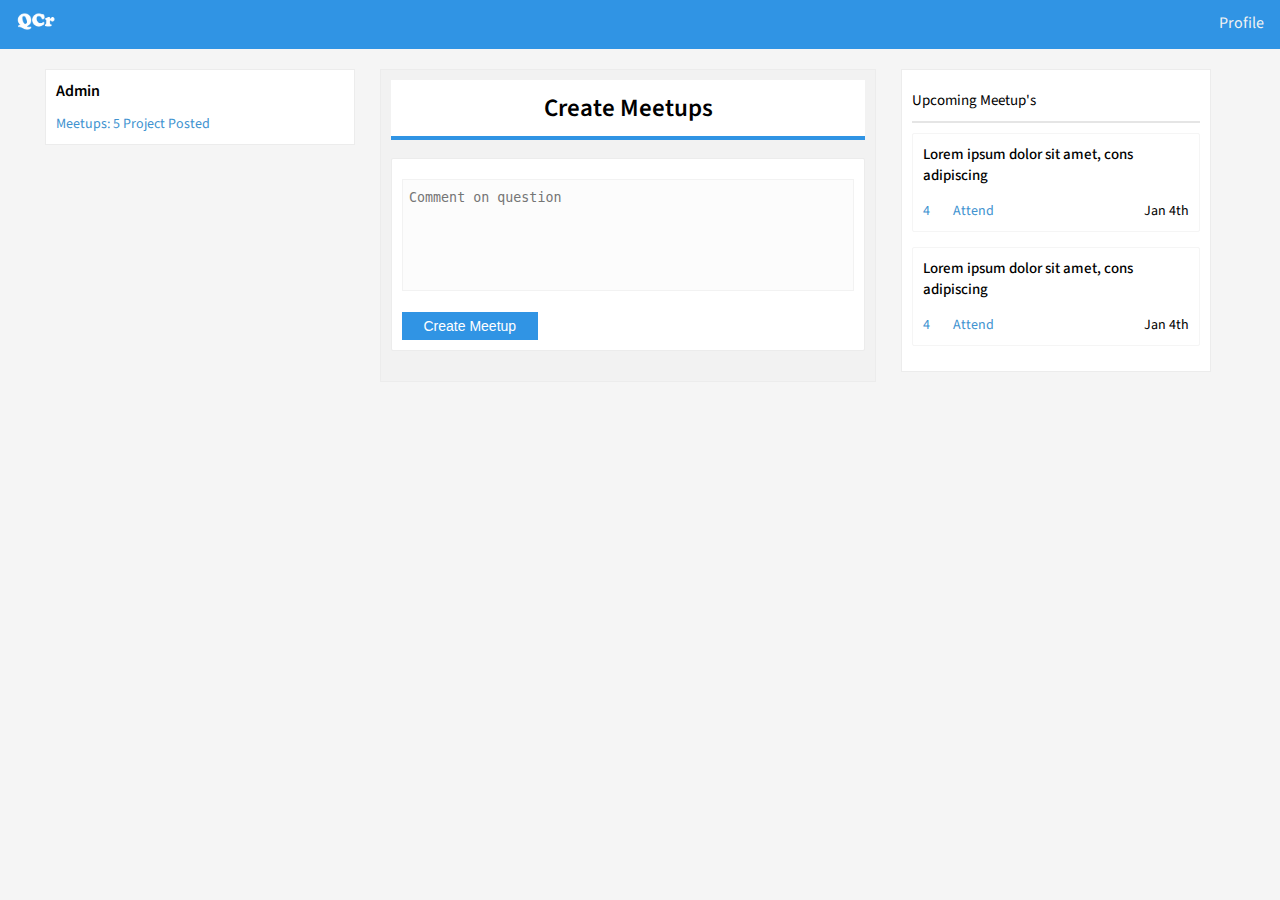
==== UI/admin.html @ d16dafab "Merge pull request #6 from olatoyebrain/admin" ====
<!DOCTYPE html>
<html lang="en">
<head>
  <meta charset="UTF-8">
        <meta name="viewport" content="width=device-width, initial-scale=1.0">
        <meta http-equiv="X-UA-Compatible" content="ie=edge">
        <link rel="stylesheet" type="text/css" href="css/style.css">
        <link rel="stylesheet" href="https://use.fontawesome.com/releases/v5.6.3/css/all.css" integrity="sha384-UHRtZLI+pbxtHCWp1t77Bi1L4ZtiqrqD80Kn4Z8NTSRyMA2Fd33n5dQ8lWUE00s/" crossorigin="anonymous">
        <title>Comment</title>
</head>
<body>

<div class="main-nav">
  <a href="homepage.html"><img src="img/logo2.png" width="40px"/></a>
  <a href="user.html"><i class="fas fa-user profile"></i> Profile</a>
</div>

<div class="row clearfix">
    <div class="column side">
        <h2 class="profile-name">Admin <i class="fas fa-user rit"></i></h2>
        <p class="view-profile"><a href="#">Meetups: 5 Project Posted</a></p>
    </div>
  <div class="column middle">
    <div class="meetup-card">Create Meetups</div>

       <div class="card">
        <form id='create-Meetups'></form>
            <textarea name="textarea" id="comment"  rows="6" placeholder="Comment on question"></textarea>
            <a href="signup.html"><button class="blue-btn" type="button">Create Meetup</button></a>
    </div>

    <!-- <div id="posted-question">
        <h2 class="posted-by"><a href="#">David Akinola</a> <span class="rit">2m</span></h2>
          <p class="comment"> Maecenas sit amet pretium urna. Vivamus venenatis velit nec neque ultricies, eget elementum magna tristique. Quisque vehicula, risus eget aliquam placerat</p>
    </div>
    <div id="posted-question">
        <h2 class="posted-by"><a href="#">Lilian More</a> <span class="rit">8m</span></h2>
            <p class="comment"> Maecenas sit amet pretium urna. Vivamus venenatis velit nec neque ultricies, eget elementum magna tristique. Quisque vehicula, risus eget aliquam placerat</p>
    </div> -->
    
    

    
  </div>
  <div class="column side">

    <div class="upcoming-meetup">Upcoming Meetup's  <i class="fas fa-calendar-week rit"></i></div>
      <div class="card-side">
        <h2 class="upcoming-title">Lorem ipsum dolor sit amet, cons adipiscing</h2>
        <p class="card-footer-side">
          <a href="#">4 <i class="far fa-question-circle qu"></i></a> 
          <a href="#">Attend </a> 
          <span class="rit">Jan 4th</span>
        </p>
      </div>

      <div class="card-side">
        <h2 class="upcoming-title">Lorem ipsum dolor sit amet, cons adipiscing</h2>
        <p class="card-footer-side">
          <a href="#">4 <i class="far fa-question-circle qu"></i></a> 
          <a href="#">Attend </a> 
          <span class="rit">Jan 4th</span>
        </p>
      </div>
  </div>
  

</body>
</html>
---- UI/css/style.css ----
@import url('https://fonts.googleapis.com/css?family=Source+Sans+Pro');
*{
    margin:0;
    padding:0;
}
body{
    font-family: 'Source Sans Pro', sans-serif;
    background-color: #f5f5f5;
}

.container-signup{
  background:url('../img/bg.jpg');
  background-size:cover;
  height: 100vh;
}

a{
    color: #4193d0;
}

.rit{
    float: right;
}

.lef{
    float: left;
}

.clearfix::after {
    content: "";
    clear: both;
    display: table;
    }

header {
  background-color: #3094e4;
    padding: 15px;
    text-align: center;
    overflow: hidden;
    color: #fff;
}

.row-signup{
  width: 90%;
  height: auto;
  margin:50px auto
}
.column {
    float: left;
    padding:10px;
}
.column.signup{
  width: 35%;
  padding: 30px;
  box-sizing: border-box;
  border: 1px solid #f2f2f2;
  border-radius: 5px;
}
.signup{
  background-color:#ffffff;
  padding: 25px;
}
.signup.form{
  background-color:red;
  padding:20px;
}
.signup.signup-page{
  width:30%;
  margin: 0 auto
}

.signup-title{
  border-bottom:1px solid #f5f5f5;
  margin-bottom:20px;
  padding-bottom:4px;
}

.column.about{
    background: #e9eee8;
    width: 55%;
    padding: 10px;
    box-sizing: border-box;
    text-align: center;
}
.about h2{
  font-size:40px;
  text-align: center;
}
.about p{
  font-size: 22px;
  text-align: center;
  line-height: 2;
}
/* Clear floats after the columns */
.row-sigup:after {
    content: "";
    display: table;
    clear: both;
}

.blue-btn {
  width: 30%;
  border: none;
  color: #fff;
  background-color: #3094e4;
  padding: 6px 8px;
  font-size: 14px;
  margin-top: 5px !important;
}


input, textarea{
  padding: 10px 6px;
  width: 100%;
  /* overflow: hidden; */
  box-sizing: border-box;
  border:1px solid #f2f2f2;
  border-radius: 0px;
  margin: 10px 0px;
  box-sizing: border-box;
  background-color: rgba(247, 247, 247, 0.38);
}
textarea{
  resize: none;
}

.button{
display: block;
width:100%;
border:none;
color:#fff;
background-color: #4193d0;
padding: 10px 20px;
margin-top:10px;
font-size: 16px;
}

button:hover{
background-color: #2c79b2;
}

button.join{
width:100%;
border:none;
color:#fff;
background-color: #3bb419;
width: 40%;
height: 30%;
padding: 10px 15px;
font-size: 20px;
margin-top:30px;

}

button.join:hover{
background-color: #36a218;
}

button.join a{
    color: #fff;
    text-decoration: none;
}
/*Font-awesome style*/

.fa-user{
    color:#4193d0;
    font-size: 15px;
}
.fa-user.profile{
  color:#fff;
  font-size: 11px;
}

nav{
display: block;
}
nav.nav-signup{
background-color: #ffffff;
height: 50px;
}
ul li{
display: inline-block;
padding: 16px 16px;
}
ul li {
float:right;
}
nav li a{
text-decoration: none;
color: #4193d0;
font-size: 14px;
}
ul li:first-child{
float: left;
}

nav ul li:hover{
background-color:#f5f5f5;
height:18px;
}

.footer{
text-align: center;
background-color: #ffff;
clear: both;
height: 40px;
width: auto;
position: fixed;
padding-top: 20px;
left: 0;
bottom: 0;
width: 100%;
margin-top: 50px;
color: #454545;
font-size: 14px;
}
.form-footer{
    font-size:14px;
    margin-top:15px;
}

.main-head{
  background-color: #3094e4;
  padding: 20px;
  text-align: center;
}

.main-nav {
  overflow: hidden;
  background-color: #3094e4;
}

.main-nav a {
  float: left;
  display: block;
  color: #f2f2f2;
  text-align: center;
  padding: 12px 16px;
  text-decoration: none;
}

.column {
  float: left;
  padding: 10px;
  box-sizing: border-box;
  margin: 0px auto;
  background-color: #fff;
  
}


.column.side {
  width: 25%;
  margin: 0px 25px;
  border: 1px solid #ececec;
}

.column.middle {
  width: 40%;
  background-color: #f2f2f2;
  border:1px solid #ececec;
}

.row{
width: 100%;
margin: 0 auto;
height: auto;
padding: 20px;
box-sizing: border-box;
}

.main-nav a{
float:right;
}
.main-nav a:first-child{
float: left;
}

#posted-question{
  padding: 10px;
/* border-bottom: 1px solid; */
box-sizing: border-box;
background-color: #fff;
border-radius: 2px;
border: 1px solid #ececec;
}
#posted-question .content{
  margin: 17px 0px;
  padding: 6px 4px;
  border: 1px solid #f5f5f5;
  border-left: none;
  border-right: none;
}

#posted-question .comment{
  margin: 17px 0px;
  padding: 6px 4px;
  border-top: 1px solid #f5f5f5;
}

#posted-question .card-footer a{
  text-decoration: none;
}

#posted-question .posted-by{
  font-size:14px;
  font-weight: 400;
}

#posted-question .posted-by a{
  text-decoration: none;
  color:#454545;
}

.posted-question-profile{
  font-size: 20px;  
}

.posted-question-meetups{
  font-size:15px;
}

.mt-b{
  margin: 40px 0px !important;
}

.posted-question-comments{
  font-size:15px;
}
.card{
    padding: 10px;
  /* border-bottom: 1px solid; */
  box-sizing: border-box;
  margin-bottom: 20px;
  background-color: #fff;
  border-radius: 2px;
  border: 1px solid #ececec;
}
.card-footer{
color: #434343;
font-size:14px;
}

.card a{
text-decoration: none;
}
.card a:hover{
text-decoration: none;
color: #207cc4;
}
.card-side{
    padding: 10px;
  /* border-bottom: 1px solid; */
  box-sizing: border-box;
  margin-bottom: 20px;
  background-color: #fff;
  border-radius: 2px;
  margin-bottom: 15px;
  border: 1px solid #f5f5f5;
}
.card-side a{
text-decoration:none;
}

.card-footer-side{
margin-top: 15px;
font-size: 14px;
}

.meetup-card{
background-color:#fff; 
text-align:center; 
padding:10px 0px; 
margin-bottom:18px;
font-size:25px; 
font-weight: 600;
border-bottom: 4px solid #3094e4;

}

.meetup-title{
font-size: 20px;
font-weight: 500;
}

.meetup-title-page{
  font-size: 20px;
  font-weight: 600;
  }

.upcoming-meetup{
background-color:#fff; 
padding:10px 0px; 
margin-bottom:10px;
font-size:15px; 
font-weight: 400;
border-bottom: 2px solid #e5e5e5;
}

.upcoming-title{
font-size: 15px;
font-weight: 500;
}
.content{
  margin: 17px 0px;
  padding: 18px 4px;
  border: 1px solid #f5f5f5;
  border-left: none;
  border-right: none;
  text-align: justify;
}

.fa-question-circle.qu{
  color: #f86363;
  font-weight: 600;
  font-size: 13px;
  margin-right: 20px;
}
.fas.ask{
color: #cbcbcb;
font-size: 13px;
}
.fa-comment-alt{
  color: #cbcbcb;
  font-weight: 600;
  font-size: 12px;
  margin-right: 20px
}

.profile-name{
  font-size: 16px;
  font-weight: 600;
  margin-bottom: 10px;
}
.view-profile a{
  font-size: 14px;
  text-decoration: none;
}
/* Media queries*/
@media screen and (max-width:698px) {
    .column.about{
        width: 100%;
        display: none;
    }
    .column.signup{
        width: 100%;
    }
    .signup.signup-page{
        width: 70%;
        padding: 20px;
        }
    .row-signup{
      width: 90%;
    }
    .about h2{
      font-size:40px;
      text-align: center;
    }
    .about p{
      font-size: 20px;
      text-align: center;
      line-height: 2;
    }
}
@media only screen and (min-width:698px) and (max-width:999px) {
  .column.signup{
    width: 45%;
    padding: 30px;
    box-sizing: border-box;
    border: 1px solid #f2f2f2;
    border-radius: 5px;
  }
  .signup.signup-page{
    width: 45%;
    padding: 30px;
  }
  .signup{
    background-color:#ffffff;
    padding: 25px;
  }
  .signup.form{
    background-color:red;
    padding:20px;
  }

  .column.about{
      width: 55%;
      padding: 10px;
      box-sizing: border-box;
  }
}
@media only screen and (min-width:1018px) and (max-width:1057px) {
  .column.middle{
    width: 40%;
    padding: 10px;
    
  }
  .column.side{
      width: 25%;
      padding: 10px;

  }
  .row{
    width: 100%;
    padding: 20px 0px;
  }

}

@media only screen and (min-width:860px) and (max-width:1018px) {
  .column.middle{
    width: 40%;
    padding: 10px;
    
  }
  .column.side{
      width: 24%;
      padding: 10px;

  }
  .row{
    width: 100%;
    padding: 20px 0px;
  }

}
@media screen and (max-width:860px) {
    .column.middle{
      padding-top: 10px;
    width: 80%;
    margin: 50px;
    box-sizing: border-box;
    margin-top: 20px;
    
  }
  .column.side{
      display: none;

  }
  .row{
    width: 100%;
    padding: 10px 0px;
  }
}
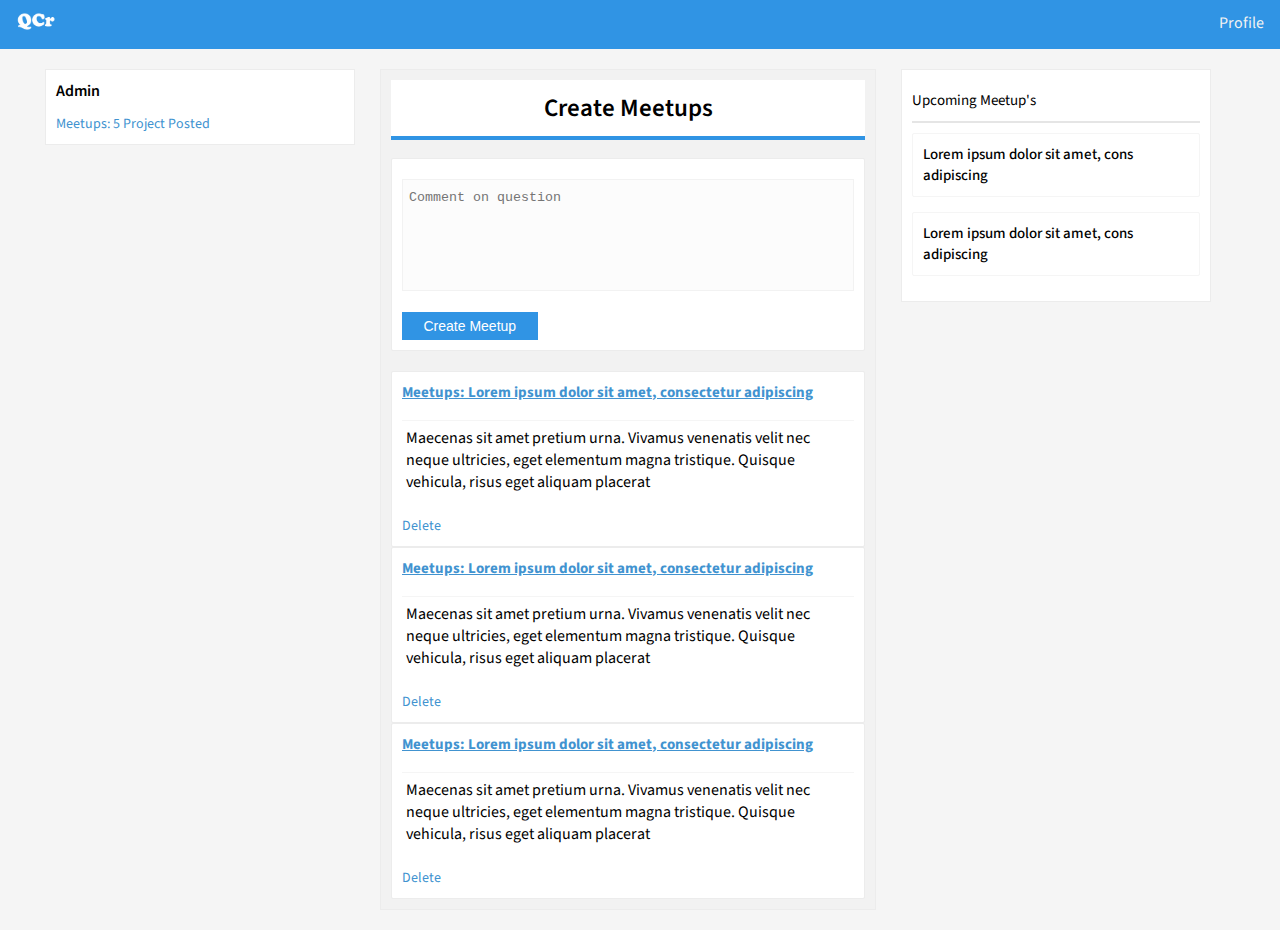
==== commit 253f6b89: "few changes added" ====
--- a/UI/admin.html
+++ b/UI/admin.html
@@ -29,14 +29,27 @@
             <a href="signup.html"><button class="blue-btn" type="button">Create Meetup</button></a>
     </div>
 
-    <!-- <div id="posted-question">
-        <h2 class="posted-by"><a href="#">David Akinola</a> <span class="rit">2m</span></h2>
-          <p class="comment"> Maecenas sit amet pretium urna. Vivamus venenatis velit nec neque ultricies, eget elementum magna tristique. Quisque vehicula, risus eget aliquam placerat</p>
+    <div id="posted-question">
+        <h2 class="posted-question-meetups"><a href="#">Meetups: Lorem ipsum dolor sit amet, consectetur adipiscing</a></h2>
+            <p class="comment"> Maecenas sit amet pretium urna. Vivamus venenatis velit nec neque ultricies, eget elementum magna tristique. Quisque vehicula, risus eget aliquam placerat</p>
+            <p class="card-footer">
+                <a href="#">Delete</a> 
+            </p>
     </div>
     <div id="posted-question">
-        <h2 class="posted-by"><a href="#">Lilian More</a> <span class="rit">8m</span></h2>
+        <h2 class="posted-question-meetups"><a href="#">Meetups: Lorem ipsum dolor sit amet, consectetur adipiscing</a></h2>
             <p class="comment"> Maecenas sit amet pretium urna. Vivamus venenatis velit nec neque ultricies, eget elementum magna tristique. Quisque vehicula, risus eget aliquam placerat</p>
-    </div> -->
+            <p class="card-footer">
+                <a href="#">Delete</a> 
+            </p>
+    </div>
+    <div id="posted-question">
+        <h2 class="posted-question-meetups"><a href="#">Meetups: Lorem ipsum dolor sit amet, consectetur adipiscing</a></h2>
+            <p class="comment"> Maecenas sit amet pretium urna. Vivamus venenatis velit nec neque ultricies, eget elementum magna tristique. Quisque vehicula, risus eget aliquam placerat</p>
+            <p class="card-footer">
+                <a href="#">Delete</a> 
+            </p>
+    </div>
     
     
 
@@ -47,20 +60,10 @@
     <div class="upcoming-meetup">Upcoming Meetup's  <i class="fas fa-calendar-week rit"></i></div>
       <div class="card-side">
         <h2 class="upcoming-title">Lorem ipsum dolor sit amet, cons adipiscing</h2>
-        <p class="card-footer-side">
-          <a href="#">4 <i class="far fa-question-circle qu"></i></a> 
-          <a href="#">Attend </a> 
-          <span class="rit">Jan 4th</span>
-        </p>
       </div>
 
       <div class="card-side">
         <h2 class="upcoming-title">Lorem ipsum dolor sit amet, cons adipiscing</h2>
-        <p class="card-footer-side">
-          <a href="#">4 <i class="far fa-question-circle qu"></i></a> 
-          <a href="#">Attend </a> 
-          <span class="rit">Jan 4th</span>
-        </p>
       </div>
   </div>
   
